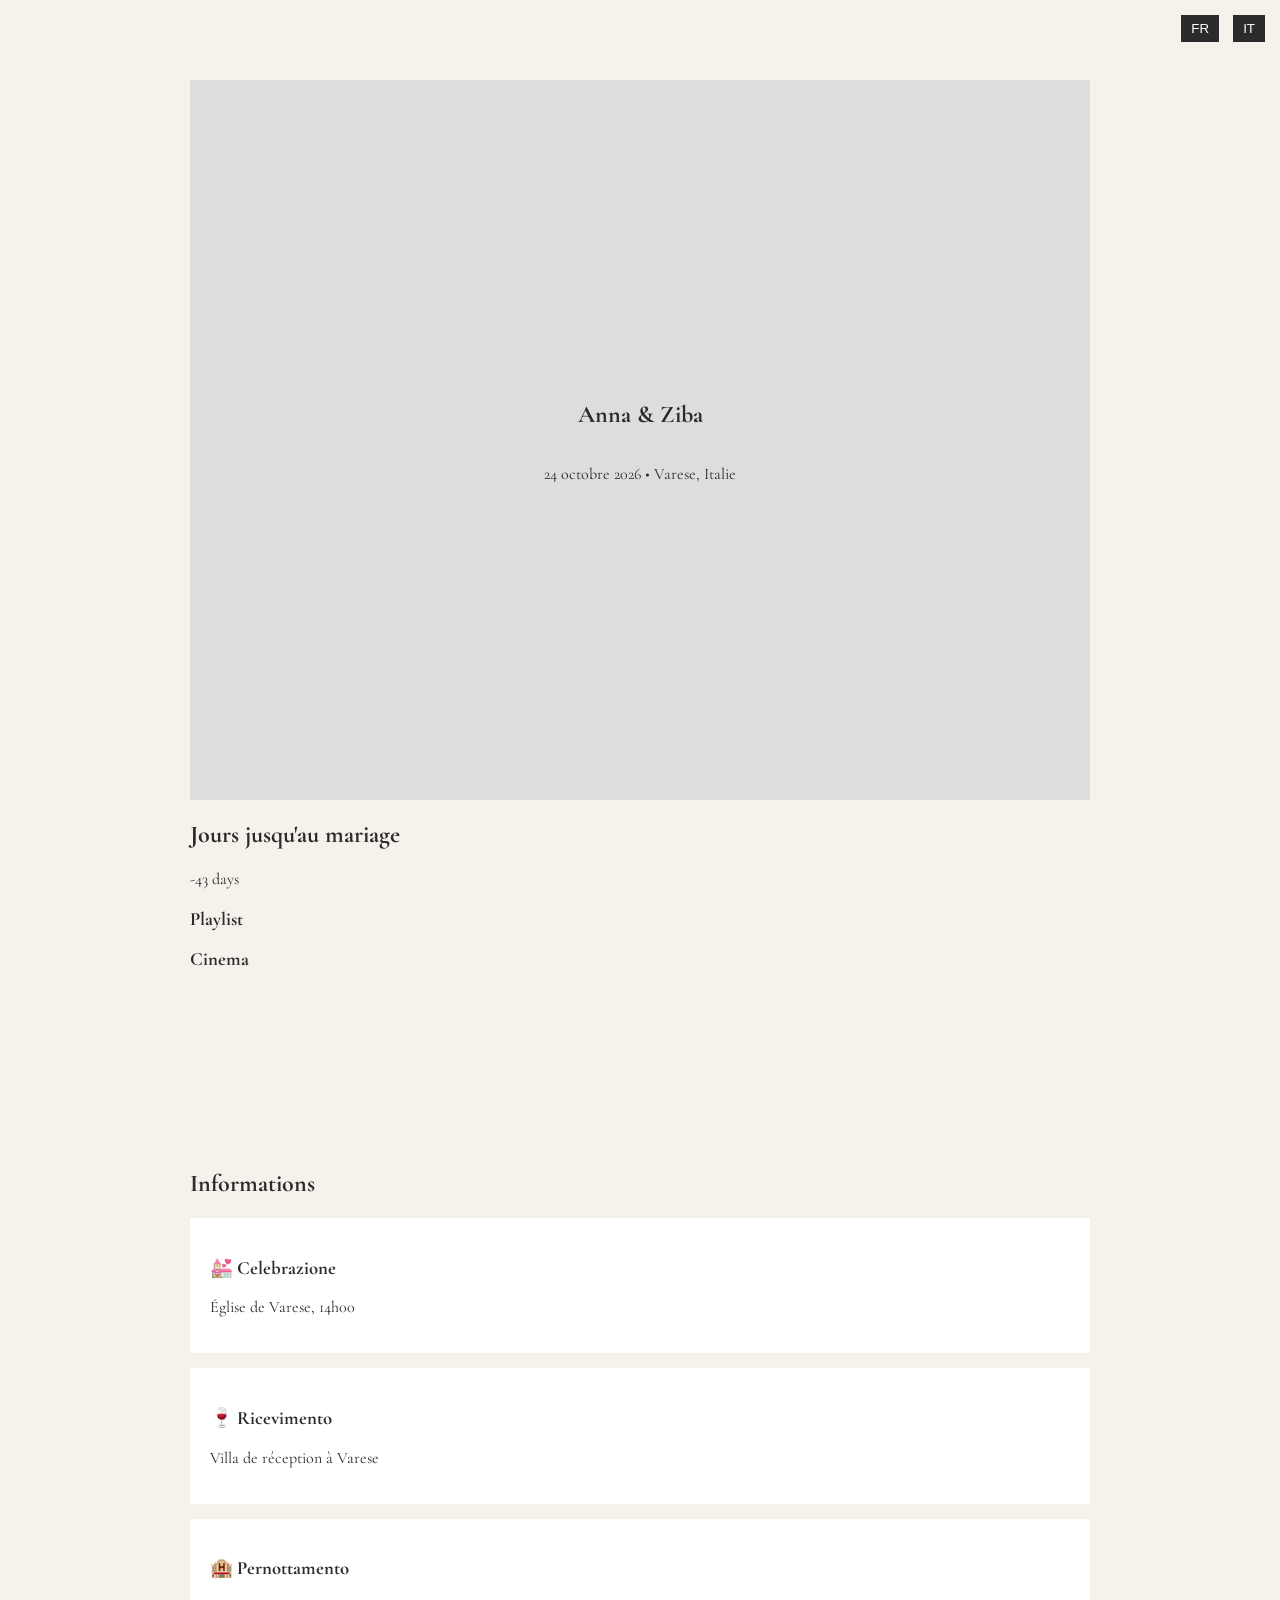
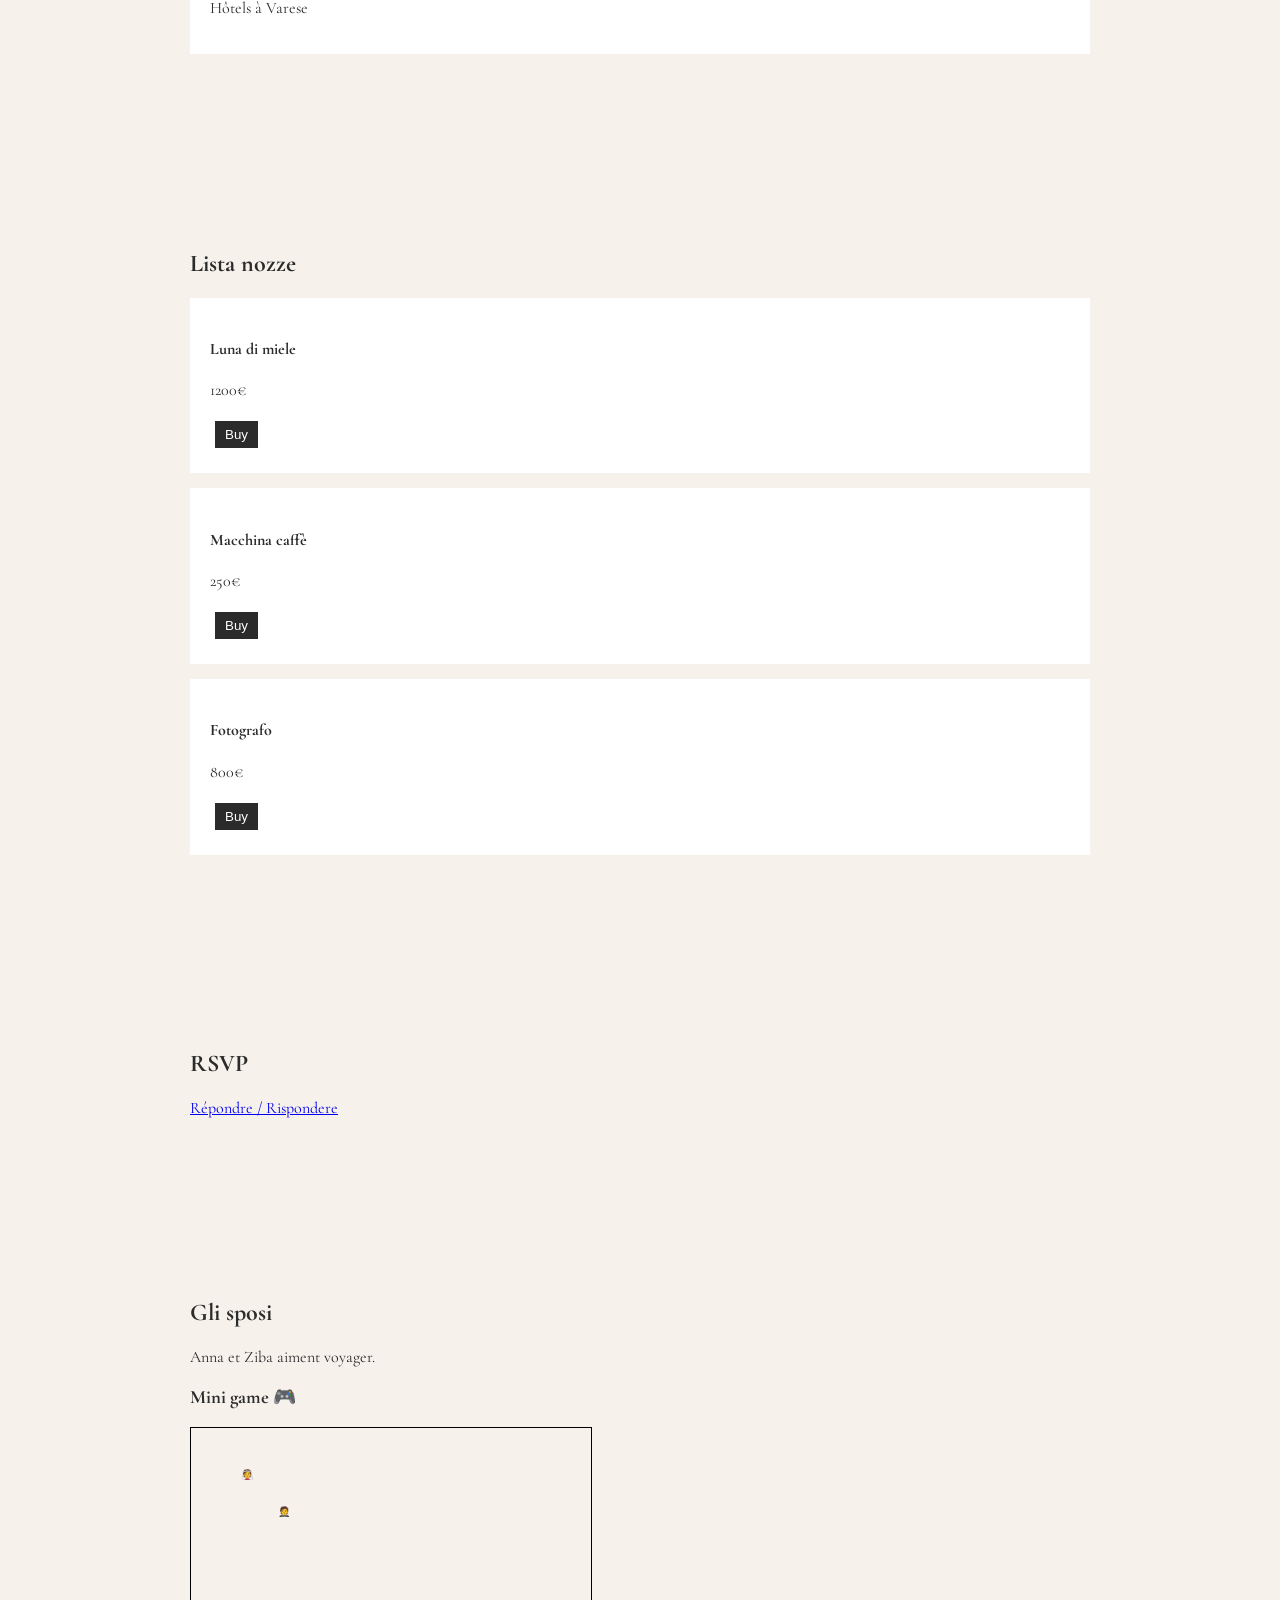
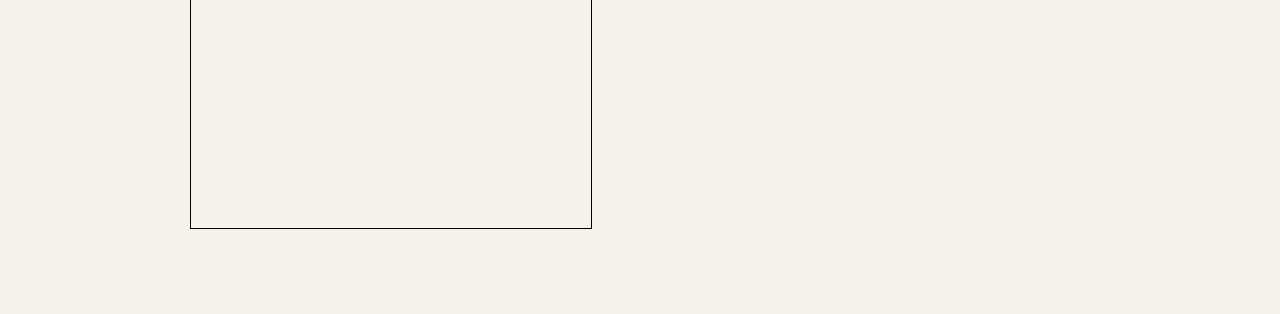
==== index.html @ f25b24da "Add files via upload" ====
<!DOCTYPE html>
<html lang="en">
<head>
  <meta charset="UTF-8" />
  <meta name="viewport" content="width=device-width, initial-scale=1.0"/>
  <title>Anna & Ziba Wedding</title>

  <link rel="stylesheet" href="styles.css"/>
  <link href="https://fonts.googleapis.com/css2?family=Cormorant+Garamond:wght@300;400;600&display=swap" rel="stylesheet">
</head>

<body>
  <header>
    <div class="lang">
      <button onclick="setLang('fr')">FR</button>
      <button onclick="setLang('it')">IT</button>
    </div>
  </header>

  <section id="home">
    <div class="hero">
      <h1>Anna & Ziba</h1>
      <p id="subtitle"></p>
    </div>

    <div class="quote" id="bibleQuote"></div>

    <div class="countdown">
      <h2 id="countdownTitle"></h2>
      <div id="countdown"></div>
    </div>

    <div class="media">
      <h3>Playlist</h3>
      <div id="playlist"></div>

      <h3>Cinema</h3>
      <div id="cinema"></div>
    </div>
  </section>

  <section id="info">
    <h2 id="infoTitle"></h2>

    <div class="card">
      <h3>💒 Celebrazione</h3>
      <div id="churchMap"></div>
      <p id="churchInfo"></p>
    </div>

    <div class="card">
      <h3>🍷 Ricevimento</h3>
      <div id="venueMap"></div>
      <p id="venueInfo"></p>
    </div>

    <div class="card">
      <h3>🏨 Pernottamento</h3>
      <p id="stayInfo"></p>
    </div>
  </section>

  <section id="gifts">
    <h2>Lista nozze</h2>
    <div id="giftList"></div>
  </section>

  <section id="rsvp">
    <h2>RSVP</h2>
    <a id="rsvpLink" href="#" target="_blank">Répondre / Rispondere</a>
  </section>

  <section id="about">
    <h2>Gli sposi</h2>
    <p id="aboutText"></p>

    <h3>Mini game 🎮</h3>
    <canvas id="game" width="400" height="400"></canvas>
  </section>

  <script src="data.js"></script>
  <script src="game.js"></script>
  <script src="app.js"></script>
</body>
</html>
---- styles.css ----
body{
  margin:0;
  font-family:'Cormorant Garamond',serif;
  background:#f6f1eb;
  color:#2b2b2b;
}

header{position:fixed;right:0;top:0;padding:10px}

button{margin:5px;padding:6px 10px;border:0;background:#2b2b2b;color:#fff}

section{padding:80px 20px;max-width:900px;margin:auto}

.hero{
  height:80vh;
  background:#ddd;
  display:flex;
  align-items:center;
  justify-content:center;
  flex-direction:column;
}

.card{background:#fff;padding:20px;margin:15px 0}

#game{border:1px solid #000}
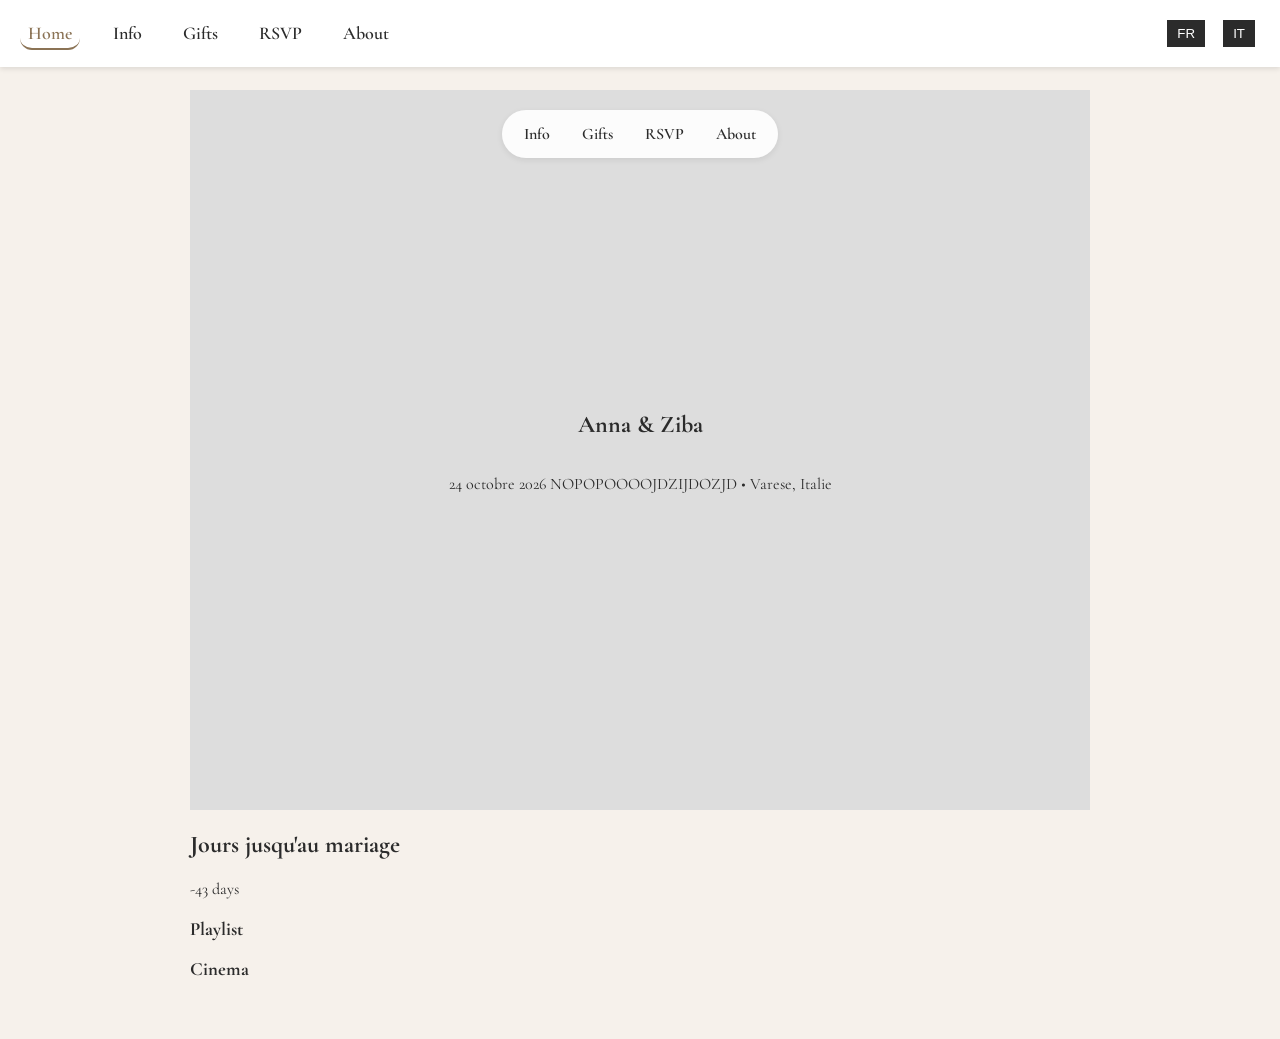
==== commit dbe6b721: "Add files via upload" ====
--- a/index.html
+++ b/index.html
@@ -11,14 +11,29 @@
 
 <body>
   <header>
+    <nav class="nav-menu">
+      <a class="nav-link active" onclick="showSection('home')">Home</a>
+      <a class="nav-link" onclick="showSection('info')">Info</a>
+      <a class="nav-link" onclick="showSection('gifts')">Gifts</a>
+      <a class="nav-link" onclick="showSection('rsvp')">RSVP</a>
+      <a class="nav-link" onclick="showSection('about')">About</a>
+    </nav>
     <div class="lang">
       <button onclick="setLang('fr')">FR</button>
       <button onclick="setLang('it')">IT</button>
     </div>
   </header>
 
-  <section id="home">
+  <section id="home" class="active">
     <div class="hero">
+      <!-- clickable section links in the upper part of home -->
+      <div class="home-sections" role="navigation" aria-label="Quick links to sections">
+        <a class="home-link" onclick="showSection('info')">Info</a>
+        <a class="home-link" onclick="showSection('gifts')">Gifts</a>
+        <a class="home-link" onclick="showSection('rsvp')">RSVP</a>
+        <a class="home-link" onclick="showSection('about')">About</a>
+      </div>
+
       <h1>Anna & Ziba</h1>
       <p id="subtitle"></p>
     </div>
--- a/styles.css
+++ b/styles.css
@@ -5,13 +5,57 @@
   color:#2b2b2b;
 }
 
-header{position:fixed;right:0;top:0;padding:10px}
+header{
+  position:fixed;
+  top:0;
+  left:0;
+  right:0;
+  padding:15px 20px;
+  background:#fff;
+  box-shadow:0 2px 5px rgba(0,0,0,0.1);
+  display:flex;
+  justify-content:space-between;
+  align-items:center;
+  z-index:100;
+}
+
+.nav-menu{
+  display:flex;
+  gap:25px;
+}
+
+.nav-link{
+  text-decoration:none;
+  color:#2b2b2b;
+  font-family:'Cormorant Garamond',serif;
+  font-size:18px;
+  font-weight:600;
+  transition:color 0.3s ease;
+  padding:4px 8px;
+  border-radius:12px;
+  cursor:pointer;
+}
+
+.nav-link:hover,.nav-link.active{
+  color:#8b7355;
+}
+
+.nav-link.active{
+  border-bottom:2px solid #8b7355;
+}
+
+.lang{
+  display:flex;
+  gap:8px;
+}
 
 button{margin:5px;padding:6px 10px;border:0;background:#2b2b2b;color:#fff}
 
-section{padding:80px 20px;max-width:900px;margin:auto}
+section{display:none;padding:90px 20px 40px;max-width:900px;margin:0 auto;min-height:calc(100vh - 90px)}
+section.active{display:block}
 
 .hero{
+  position:relative;
   height:80vh;
   background:#ddd;
   display:flex;
@@ -23,3 +67,47 @@
 .card{background:#fff;padding:20px;margin:15px 0}
 
 #game{border:1px solid #000}
+
+html{scroll-behavior:smooth}
+
+.home-sections{
+  position:absolute;
+  top:20px;
+  left:50%;
+  transform:translateX(-50%);
+  display:flex;
+  gap:12px;
+  background:rgba(255,255,255,0.9);
+  padding:8px 12px;
+  border-radius:24px;
+  box-shadow:0 2px 6px rgba(0,0,0,0.08);
+  z-index:10
+}
+
+.home-link{
+  text-decoration:none;
+  color:#2b2b2b;
+  font-family:'Cormorant Garamond',serif;
+  font-weight:600;
+  padding:6px 10px;
+  border-radius:18px;
+  transition:background-color .2s,color .2s;
+  cursor:pointer;
+}
+
+.home-link:hover,.home-link:focus{
+  background:#8b7355;
+  color:#fff
+}
+
+@media (max-width:480px){
+  .home-sections{
+    top:10px;
+    gap:8px;
+    padding:6px
+  }
+  .home-link{
+    padding:5px 8px;
+    font-size:14px
+  }
+}
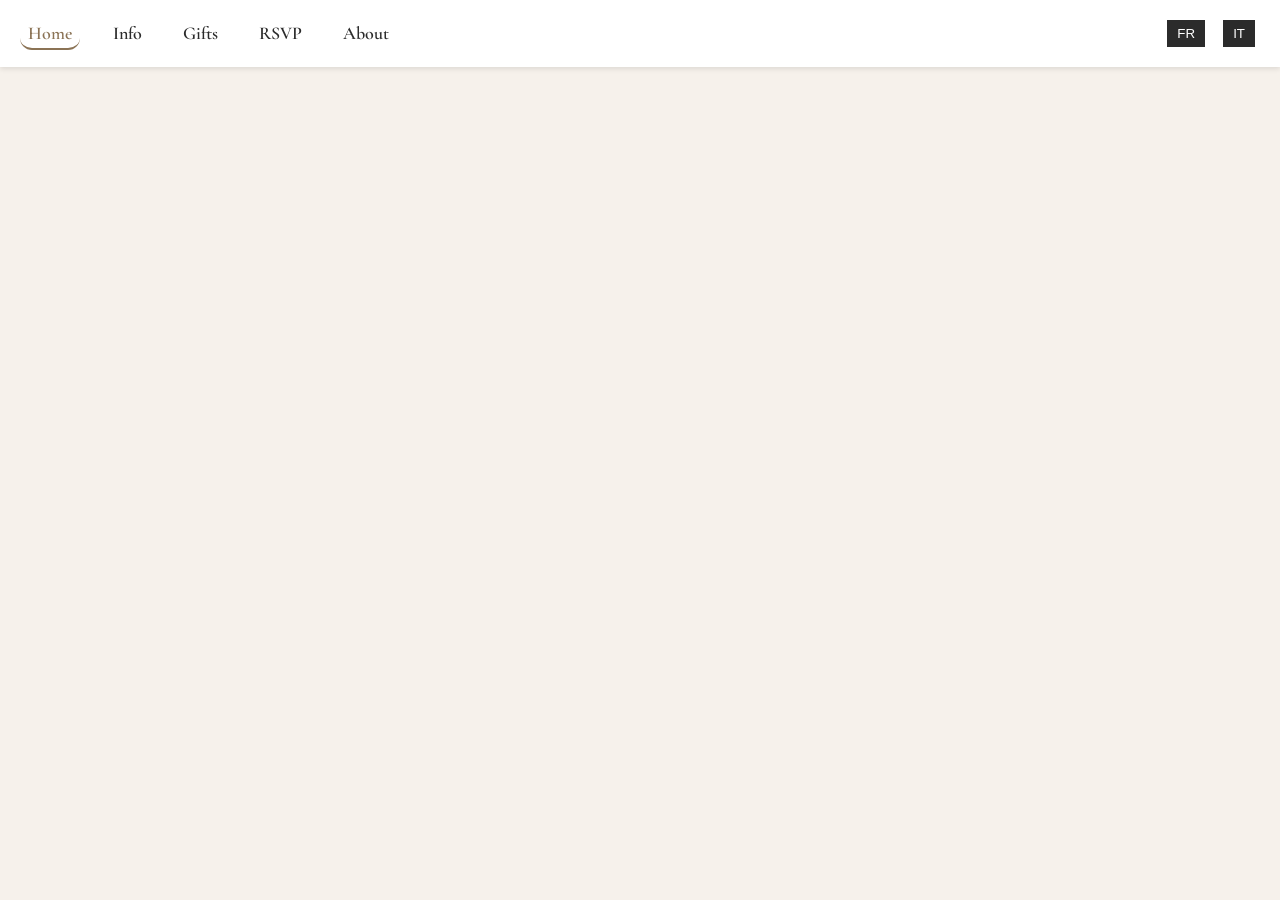
==== commit 73c17c86: "Convert to single-page layout with all sections visible and scrollable" ====
--- a/index.html
+++ b/index.html
@@ -12,11 +12,11 @@
 <body>
   <header>
     <nav class="nav-menu">
-      <a class="nav-link active" onclick="showSection('home')">Home</a>
-      <a class="nav-link" onclick="showSection('info')">Info</a>
-      <a class="nav-link" onclick="showSection('gifts')">Gifts</a>
-      <a class="nav-link" onclick="showSection('rsvp')">RSVP</a>
-      <a class="nav-link" onclick="showSection('about')">About</a>
+      <a class="nav-link active" onclick="scrollToSection('home')">Home</a>
+      <a class="nav-link" onclick="scrollToSection('info')">Info</a>
+      <a class="nav-link" onclick="scrollToSection('gifts')">Gifts</a>
+      <a class="nav-link" onclick="scrollToSection('rsvp')">RSVP</a>
+      <a class="nav-link" onclick="scrollToSection('about')">About</a>
     </nav>
     <div class="lang">
       <button onclick="setLang('fr')">FR</button>
@@ -24,14 +24,15 @@
     </div>
   </header>
 
-  <section id="home" class="active">
+  <!-- HOME SECTION -->
+  <section id="home" class="full-section">
     <div class="hero">
       <!-- clickable section links in the upper part of home -->
       <div class="home-sections" role="navigation" aria-label="Quick links to sections">
-        <a class="home-link" onclick="showSection('info')">Info</a>
-        <a class="home-link" onclick="showSection('gifts')">Gifts</a>
-        <a class="home-link" onclick="showSection('rsvp')">RSVP</a>
-        <a class="home-link" onclick="showSection('about')">About</a>
+        <a class="home-link" onclick="scrollToSection('info')">Info</a>
+        <a class="home-link" onclick="scrollToSection('gifts')">Gifts</a>
+        <a class="home-link" onclick="scrollToSection('rsvp')">RSVP</a>
+        <a class="home-link" onclick="scrollToSection('about')">About</a>
       </div>
 
       <h1>Anna & Ziba</h1>
@@ -54,7 +55,8 @@
     </div>
   </section>
 
-  <section id="info">
+  <!-- INFO SECTION -->
+  <section id="info" class="full-section">
     <h2 id="infoTitle"></h2>
 
     <div class="card">
@@ -75,18 +77,21 @@
     </div>
   </section>
 
-  <section id="gifts">
-    <h2>Lista nozze</h2>
+  <!-- GIFTS SECTION -->
+  <section id="gifts" class="full-section">
+    <h2 id="giftsTitle">Lista nozze</h2>
     <div id="giftList"></div>
   </section>
 
-  <section id="rsvp">
-    <h2>RSVP</h2>
+  <!-- RSVP SECTION -->
+  <section id="rsvp" class="full-section">
+    <h2 id="rsvpTitle">RSVP</h2>
     <a id="rsvpLink" href="#" target="_blank">Répondre / Rispondere</a>
   </section>
 
-  <section id="about">
-    <h2>Gli sposi</h2>
+  <!-- ABOUT SECTION -->
+  <section id="about" class="full-section">
+    <h2 id="aboutTitle">Gli sposi</h2>
     <p id="aboutText"></p>
 
     <h3>Mini game 🎮</h3>
